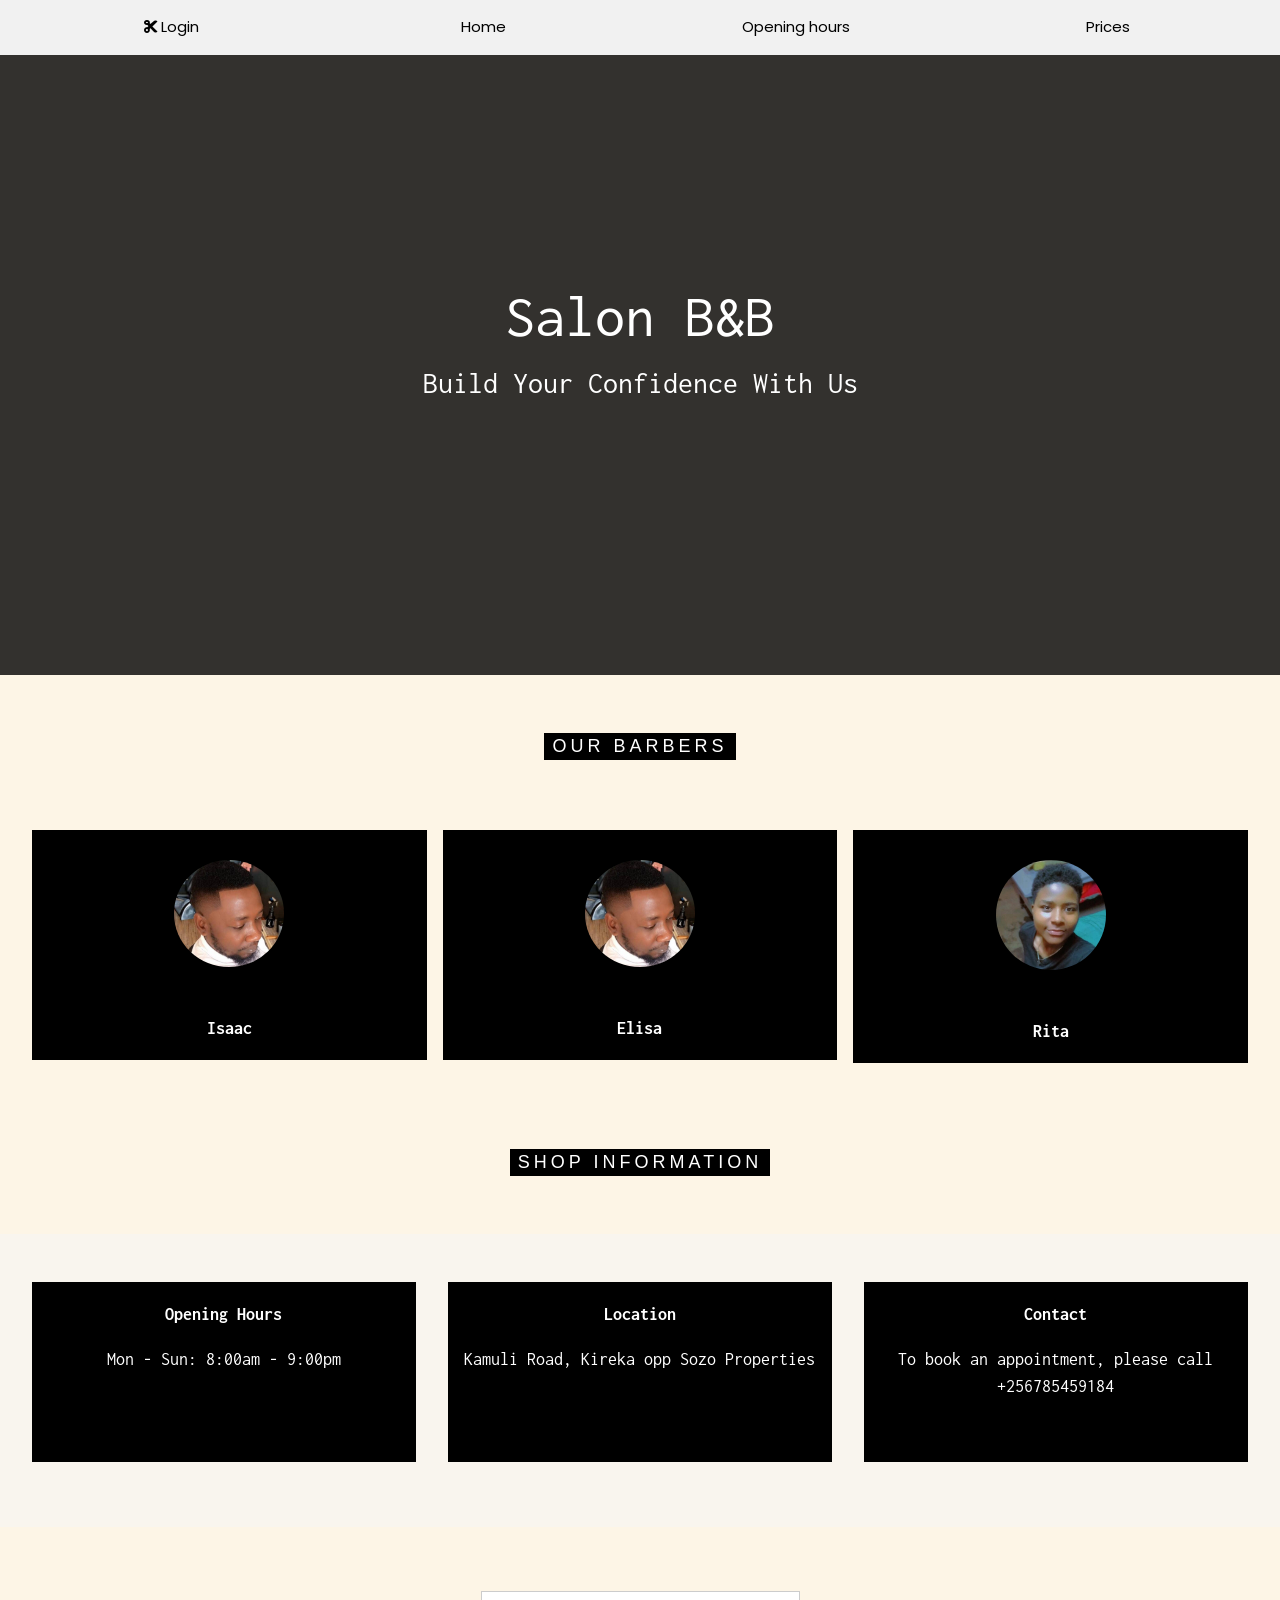
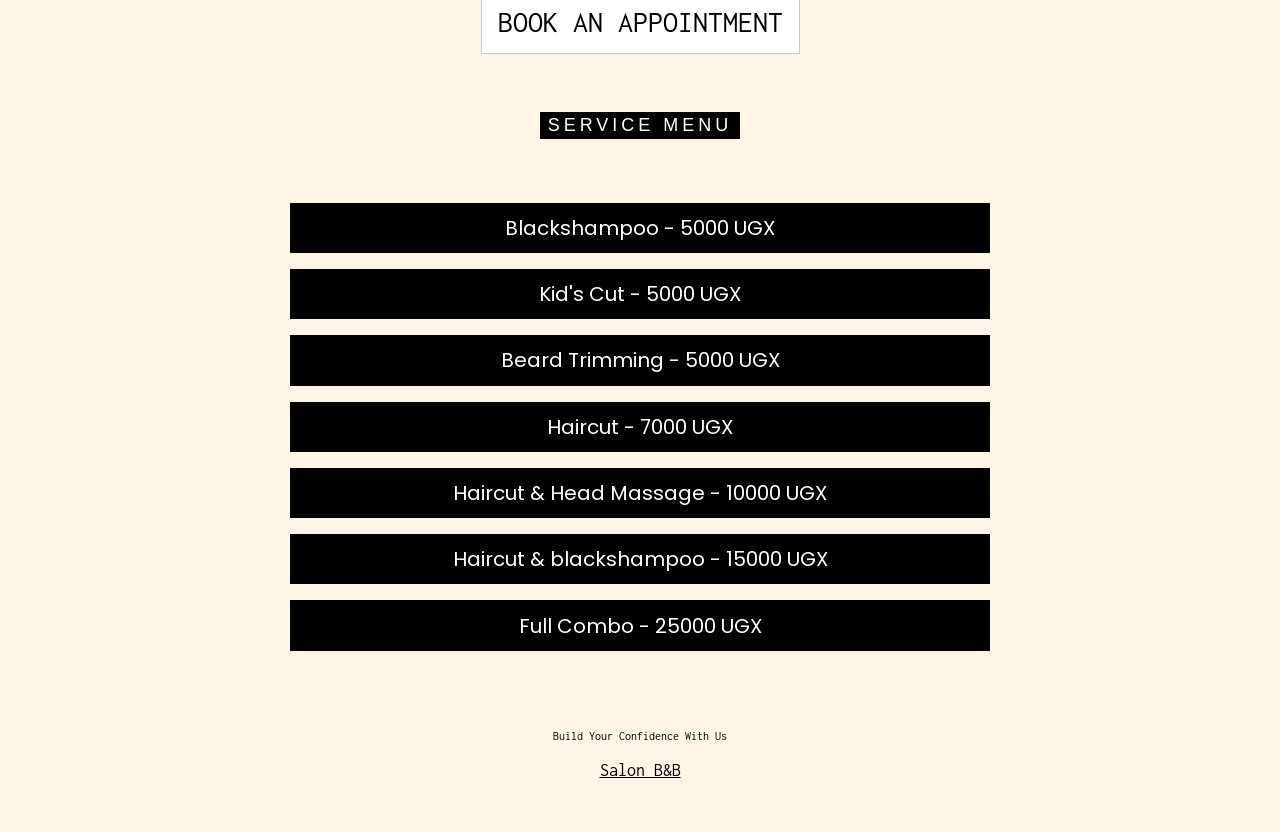
==== index.html @ 562643b0 "ntandikwa" ====
<!DOCTYPE html>
<html lang="en">
    <head>
        <title>Salon b&b</title>
        <meta charset="UTF-8">
        <meta name="viewport" content="width=device-width, initial-scale=1">
        <link rel="stylesheet" href="/css/w3.css">
        <!-- Custom Css -->
        <link rel="stylesheet" href="/css/styles.css">

        <!-- Font Families -->
        <link rel="stylesheet" href="https://fonts.googleapis.com/css?family=Inconsolata">
        <link rel="stylesheet" href="https://fonts.googleapis.com/css?family=Poppins">
        <link rel="stylesheet" href="https://use.fontawesome.com/releases/v5.15.4/css/all.css"
            integrity="sha384-DyZ88mC6Up2uqS4h/KRgHuoeGwBcD4Ng9SiP4dIRy0EXTlnuz47vAwmeGwVChigm" crossorigin="anonymous">
        <link rel="icon" href="./images/icon.png"/>
    </head>
<body class="w3-sand">

    <!-- Navbar Section -->
    <div class="w3-top">
        <div class="w3-row w3-padding w3-light-gray">
            <div class="w3-col s3">
                <a href="login.html" class="w3-button w3-block">
                    <i class="fas fa-cut"></i> Login
                </a>
            </div>
            <div class="w3-col s3">
                <a href="#home" class="w3-button w3-b w3-block">Home</a>
            </div>
            <div class="w3-col s3">
                <a href="#hour-section" class="w3-button w3-b w3-block">Opening hours</a>
            </div>
            <div class="w3-col s3">
                <a href="#price-section" class="w3-button w3-b w3-block">Prices</a>
            </div>
        </div>
    </div>

    <!-- Header with image -->
    <header class="header w3-display-container w3-grayscale-min" id="home">
        <div class="w3-display-middle w3-center">
            <span class="w3-text-white" style="font-size:60px; text-transform: capitalize;">Salon b&b</span>
            <br>
            <span class="w3-text-white" style="font-size:30px; text-transform: capitalize;">Build your confidence with us</span>
        </div>
    </header>

    <!-- Our Barbers Section -->
    <div class="w3-sand w3-large" id="information">
        <h5 class="w3-center w3-padding-48"><span class="w3-tag w3-wide">OUR BARBERS</span></h5>
        <div class="w3-row-padding w3-padding-large">
            <div class="w3-third w3-container w3-margin-bottom w3-hover-grayscale">
                <div class="w3-container w3-center w3-black">
                    <div style=" height:100%; max-width: 170px; margin: 0 auto; padding: 2rem;">
                        <img src="/images/elisa.jpeg" class="w3-circle w3-circle" alt="barber"
                            style="width: 100%; height: 100%;">
                    </div>
                    <p><b>Isaac</b></p>
                </div>
            </div>
            <div class="w3-third w3-container w3-margin-bottom w3-hover-grayscale">
                <div class="w3-container w3-center w3-black">
                    <div class="" style=" height: 100%; max-width: 170px; margin: 0 auto; padding: 2rem;">
                        <img src="/images/elisa.jpeg" class="w3-circle" alt="barber" style="width: 100%; height: 100%;">
                    </div>
                    <p><b>Elisa</b></p>
                </div>
            </div>
            <div class="w3-third w3-container w3-margin-bottom w3-hover-grayscale">
                <div class="w3-container w3-center w3-black">
                    <div class="" style=" height: 100%; max-width: 170px; margin: 0 auto; padding: 2rem;">
                        <img src="/images/rita.jpeg" class="w3-circle" alt="barber" style="width: 100%; height: 100%;">
                    </div>
                    <p><b>Rita</b></p>
                </div>
            </div>
        </div>
    </div>


    <!-- Barber Shop Information Section -->
    <h5 class="w3-center w3-padding-48" id="hour-section"><span class="w3-tag w3-wide">SHOP INFORMATION</span></h5>
    <div class="w3-center">
        <div class="w3-container w3-padding-48 w3-large section-break w3-sand" id="information">
            <div class="w3-third w3-center w3-container w3-margin-bottom">
                <div class="w3-container w3-black" style="height: 180px;">
                    <p><b>Opening Hours</b></p>
                    <p>Mon - Sun: 8:00am - 9:00pm</p>
                </div>
            </div>
            <div class="w3-third w3-center w3-container w3-margin-bottom">
                <div class="w3-container w3-black" style="height: 180px;">
                    <p><b>Location</b></p>
                    <p>Kamuli Road, Kireka opp Sozo Properties</p>
                </div>
            </div>
            <div class="w3-third w3-center w3-container">
                <div class=" w3-container w3-black" style=" height: 180px;">
                    <p><b>Contact</b></p>
                    <p>To book an appointment, please call +256785459184</p>
                </div>
            </div>
        </div>
    </div>

    <!-- Call to Action Button -->
    <div class="call-to-action w3-center w3-padding-top-64">
        <a href="#hour-section" style="font-size:30px;" class="w3-white w3-text-dark w3-btn w3-border">BOOK AN
            APPOINTMENT</a>
    </div>

    <!-- Pricing Section-->
    <div class="w3-container" id="price-section">
        <div class="w3-content w3-center" style="max-width:700px; font-weight: 600;">
            <h5 class="w3-center w3-padding-48"><span class="w3-tag w3-wide">SERVICE MENU</span></h5>
            
            <div class="w3-panel w3-black">
                <h4>Blackshampoo - 5000 UGX</h4>
            </div>

            <div class="w3-panel w3-black">
                <h4>Kid's Cut - 5000 UGX</h4>
            </div>

            <div class="w3-panel w3-black">
                <h4>Beard Trimming - 5000 UGX</h4>
            </div>

            <div class="w3-panel w3-black">
                <h4>Haircut - 7000 UGX </h4>
            </div>

            <div class="w3-panel w3-black">
                <h4>Haircut & Head Massage - 10000 UGX</h4>
            </div>

            <div class="w3-panel w3-black">
                <h4>Haircut & blackshampoo - 15000 UGX</h4>
            </div>

            <div class="w3-panel w3-black">
                <h4>Full Combo - 25000 UGX</h4>
            </div>
        
        </div>
    </div>
    </div>
    <!-- End page content -->

   <!-- Footer. This section contains an ad for W3Schools Spaces. You can leave it to support us. -->
   <footer class="w3-center w3-padding-48 w3-large">
    <p class="w3-small">Build Your Confidence With Us</p>
    <a href="#home" >Salon B&B</a>
    <!-- <a class="w3-button w3-round-xxlarge w3-small w3-light-grey w3-margin-bottom w3-border" href="#home" target="_blank">Salon B&B</a> -->
    <!-- End footer. -->
    </footer>
</body>

</html>
---- css/styles.css ----
body,
html {
  height: 100%;
  font-family: "Inconsolata", sans-serif;
  scroll-behavior: smooth;
}

.header {
  min-height: 75%;
  background: url("https://images.unsplash.com/photo-1588771930296-88c2cb03f386?ixid=MnwxMjA3fDB8MHxwaG90by1wYWdlfHx8fGVufDB8fHx8&ixlib=rb-1.2.1&auto=format&fit=crop&w=836&q=80") no-repeat center center fixed;
  background-color: rgba(0, 0, 0, 0.80);
  background-blend-mode: multiply;
  background-size: cover;
}

.w3-top,
h4 {
  font-family: "Poppins", sans-serif;
}

/* Shop Information section */
.section-break {
  min-height: 100%;
  background: url("https://images.unsplash.com/photo-1621605810052-80936545a850?ixid=MnwxMjA3fDB8MHxwaG90by1wYWdlfHx8fGVufDB8fHx8&ixlib=rb-1.2.1&auto=format&fit=crop&w=767&q=80") no-repeat center center fixed;
  filter: grayscale(50%);
  background-blend-mode: multiply;
  background-size: cover;
}
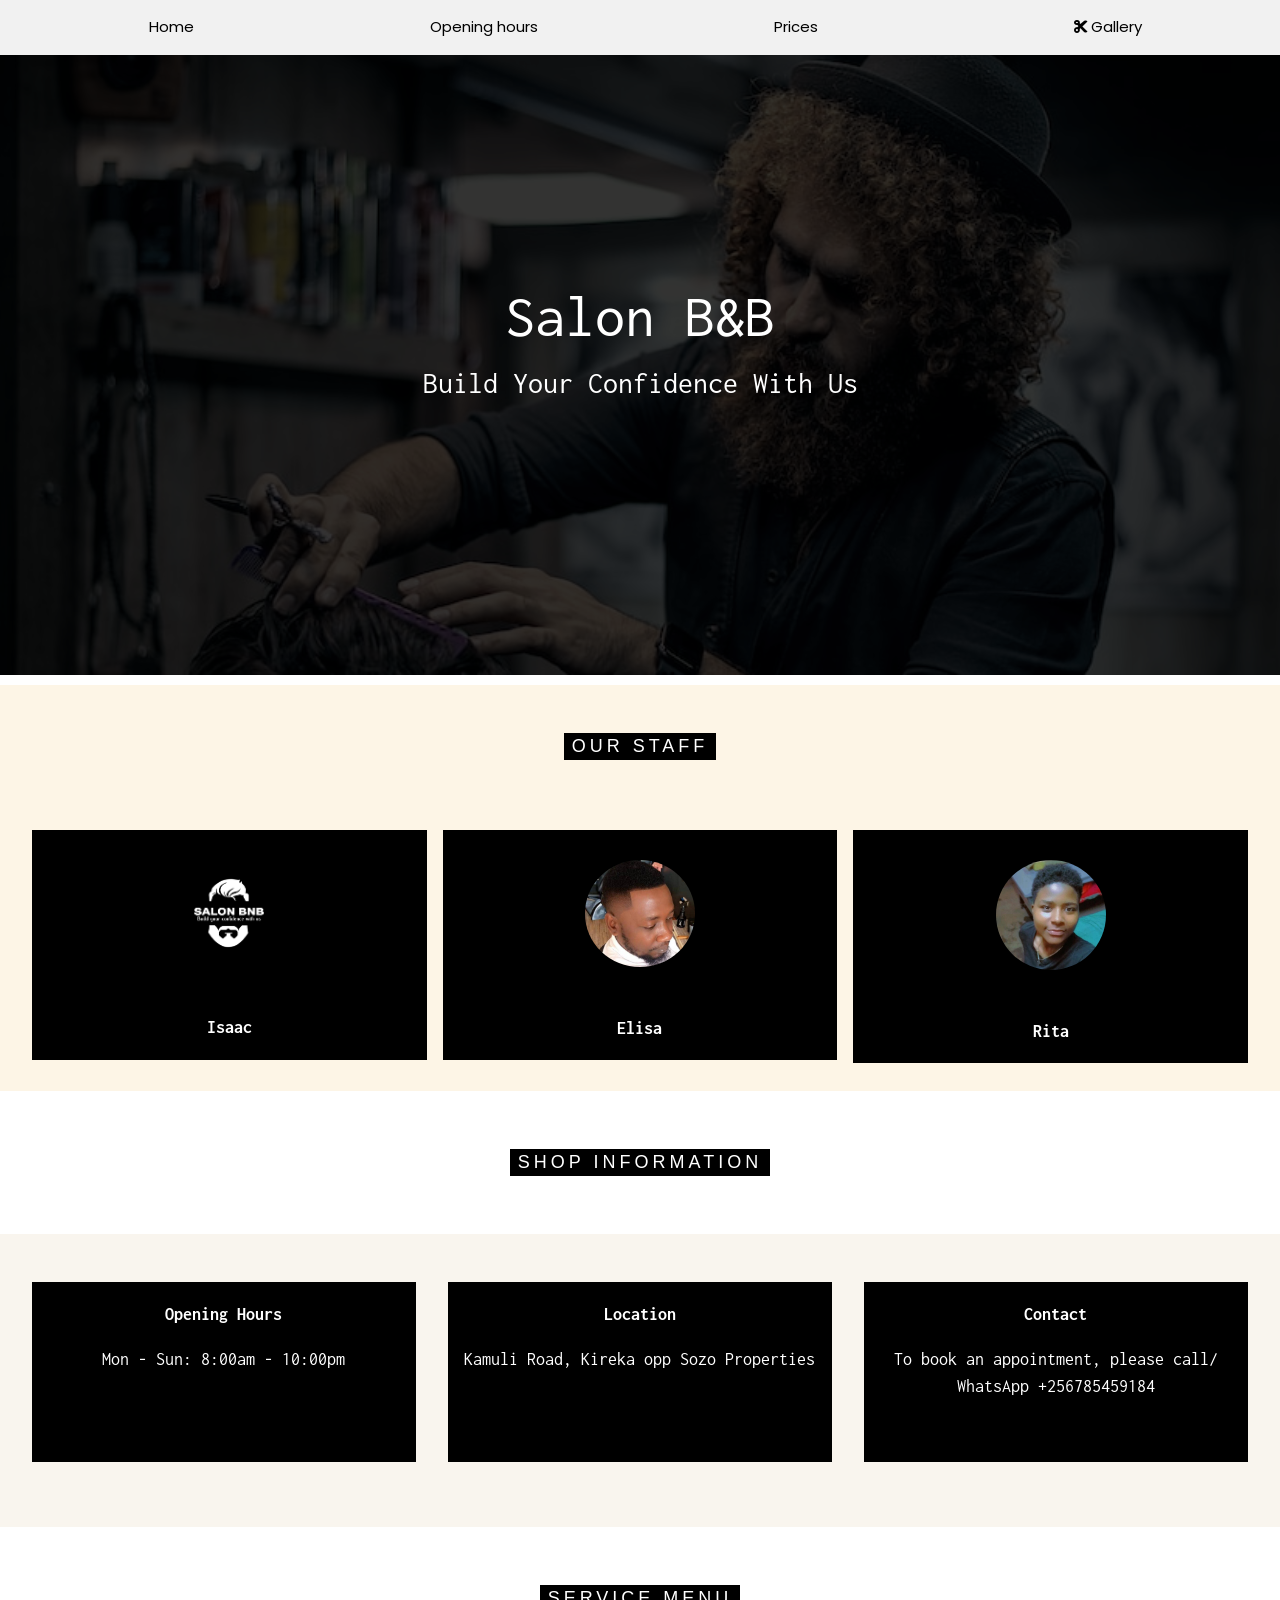
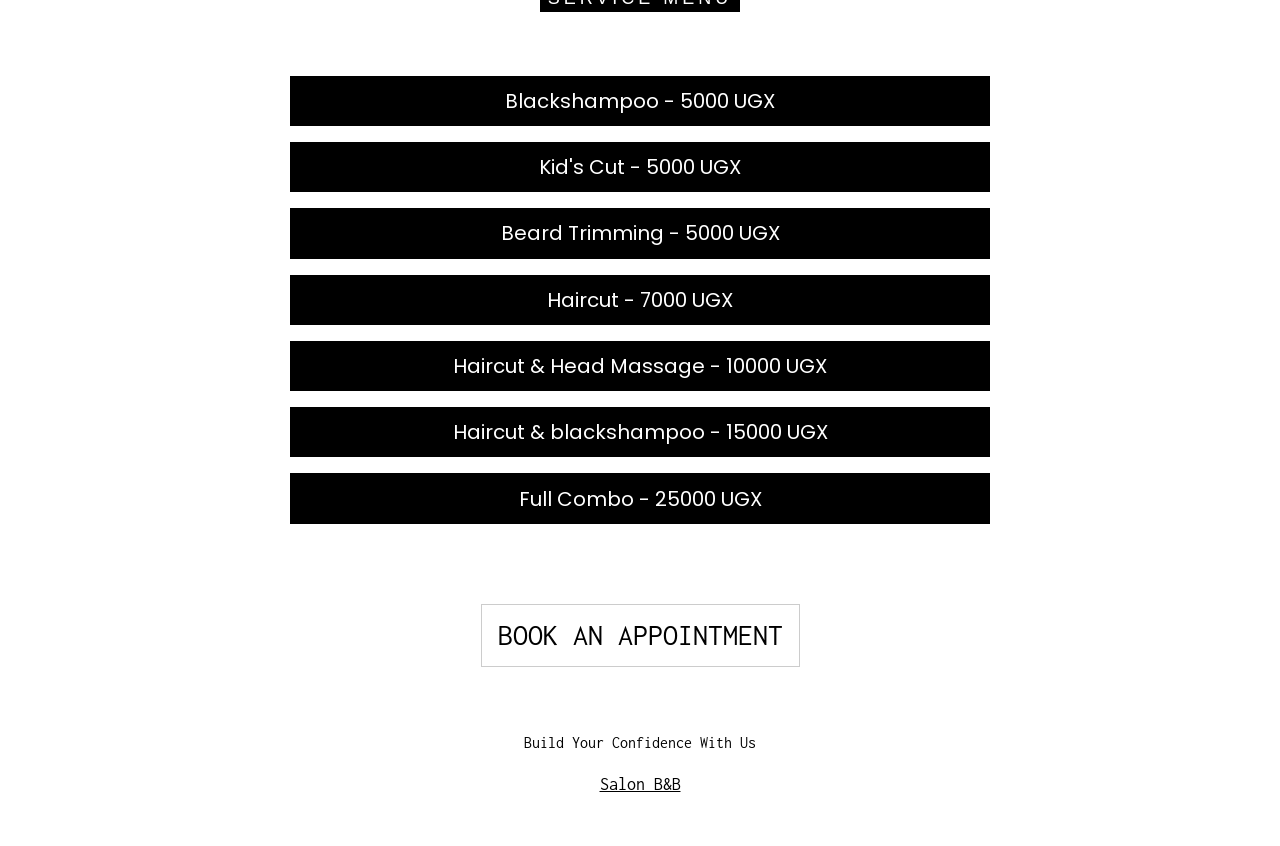
==== commit d6b562e6: "..." ====
--- a/index.html
+++ b/index.html
@@ -4,27 +4,23 @@
         <title>Salon b&b</title>
         <meta charset="UTF-8">
         <meta name="viewport" content="width=device-width, initial-scale=1">
-        <link rel="stylesheet" href="/css/w3.css">
+        <link rel="stylesheet" href="./css/w3.css">
         <!-- Custom Css -->
-        <link rel="stylesheet" href="/css/styles.css">
+        <link rel="stylesheet" href="./css/styles.css">
 
         <!-- Font Families -->
         <link rel="stylesheet" href="https://fonts.googleapis.com/css?family=Inconsolata">
         <link rel="stylesheet" href="https://fonts.googleapis.com/css?family=Poppins">
         <link rel="stylesheet" href="https://use.fontawesome.com/releases/v5.15.4/css/all.css"
             integrity="sha384-DyZ88mC6Up2uqS4h/KRgHuoeGwBcD4Ng9SiP4dIRy0EXTlnuz47vAwmeGwVChigm" crossorigin="anonymous">
-        <link rel="icon" href="./images/icon.png"/>
+        <link rel="icon" href="./images/SALON_BNB_LOGO-02.jpg" class="w3-circle/>
     </head>
 <body class="w3-sand">
 
     <!-- Navbar Section -->
     <div class="w3-top">
         <div class="w3-row w3-padding w3-light-gray">
-            <div class="w3-col s3">
-                <a href="login.html" class="w3-button w3-block">
-                    <i class="fas fa-cut"></i> Login
-                </a>
-            </div>
+            
             <div class="w3-col s3">
                 <a href="#home" class="w3-button w3-b w3-block">Home</a>
             </div>
@@ -33,6 +29,12 @@
             </div>
             <div class="w3-col s3">
                 <a href="#price-section" class="w3-button w3-b w3-block">Prices</a>
+            </div>
+
+            <div class="w3-col s3">
+                <a href="gallery.html" class="w3-button w3-block">
+                    <i class="fas fa-cut"></i> Gallery
+                </a>
             </div>
         </div>
     </div>
@@ -48,12 +50,12 @@
 
     <!-- Our Barbers Section -->
     <div class="w3-sand w3-large" id="information">
-        <h5 class="w3-center w3-padding-48"><span class="w3-tag w3-wide">OUR BARBERS</span></h5>
+        <h5 class="w3-center w3-padding-48"><span class="w3-tag w3-wide">OUR STAFF</span></h5>
         <div class="w3-row-padding w3-padding-large">
             <div class="w3-third w3-container w3-margin-bottom w3-hover-grayscale">
                 <div class="w3-container w3-center w3-black">
                     <div style=" height:100%; max-width: 170px; margin: 0 auto; padding: 2rem;">
-                        <img src="/images/elisa.jpeg" class="w3-circle w3-circle" alt="barber"
+                        <img src="./images/SALON_BNB_LOGO-01.png" alt="barber"
                             style="width: 100%; height: 100%;">
                     </div>
                     <p><b>Isaac</b></p>
@@ -62,7 +64,7 @@
             <div class="w3-third w3-container w3-margin-bottom w3-hover-grayscale">
                 <div class="w3-container w3-center w3-black">
                     <div class="" style=" height: 100%; max-width: 170px; margin: 0 auto; padding: 2rem;">
-                        <img src="/images/elisa.jpeg" class="w3-circle" alt="barber" style="width: 100%; height: 100%;">
+                        <img src="./images/elisa.jpeg" class="w3-circle" alt="barber" style="width: 100%; height: 100%;">
                     </div>
                     <p><b>Elisa</b></p>
                 </div>
@@ -70,7 +72,7 @@
             <div class="w3-third w3-container w3-margin-bottom w3-hover-grayscale">
                 <div class="w3-container w3-center w3-black">
                     <div class="" style=" height: 100%; max-width: 170px; margin: 0 auto; padding: 2rem;">
-                        <img src="/images/rita.jpeg" class="w3-circle" alt="barber" style="width: 100%; height: 100%;">
+                        <img src="./images/rita.jpeg" class="w3-circle" alt="barber" style="width: 100%; height: 100%;">
                     </div>
                     <p><b>Rita</b></p>
                 </div>
@@ -86,7 +88,7 @@
             <div class="w3-third w3-center w3-container w3-margin-bottom">
                 <div class="w3-container w3-black" style="height: 180px;">
                     <p><b>Opening Hours</b></p>
-                    <p>Mon - Sun: 8:00am - 9:00pm</p>
+                    <p>Mon - Sun: 8:00am - 10:00pm</p>
                 </div>
             </div>
             <div class="w3-third w3-center w3-container w3-margin-bottom">
@@ -98,18 +100,11 @@
             <div class="w3-third w3-center w3-container">
                 <div class=" w3-container w3-black" style=" height: 180px;">
                     <p><b>Contact</b></p>
-                    <p>To book an appointment, please call +256785459184</p>
+                    <p>To book an appointment, please call/ WhatsApp +256785459184</p>
                 </div>
             </div>
         </div>
     </div>
-
-    <!-- Call to Action Button -->
-    <div class="call-to-action w3-center w3-padding-top-64">
-        <a href="#hour-section" style="font-size:30px;" class="w3-white w3-text-dark w3-btn w3-border">BOOK AN
-            APPOINTMENT</a>
-    </div>
-
     <!-- Pricing Section-->
     <div class="w3-container" id="price-section">
         <div class="w3-content w3-center" style="max-width:700px; font-weight: 600;">
@@ -146,6 +141,12 @@
         </div>
     </div>
     </div>
+
+     <!-- Call to Action Button -->
+     <div class="call-to-action w3-center w3-padding-top-64">
+        <a href="login.html" style="font-size:30px;" class="w3-white w3-text-dark w3-btn w3-border">BOOK AN
+            APPOINTMENT</a>
+    </div>
     <!-- End page content -->
 
    <!-- Footer. This section contains an ad for W3Schools Spaces. You can leave it to support us. -->
--- a/css/styles.css
+++ b/css/styles.css
@@ -7,7 +7,7 @@
 
 .header {
   min-height: 75%;
-  background: url("https://images.unsplash.com/photo-1588771930296-88c2cb03f386?ixid=MnwxMjA3fDB8MHxwaG90by1wYWdlfHx8fGVufDB8fHx8&ixlib=rb-1.2.1&auto=format&fit=crop&w=836&q=80") no-repeat center center fixed;
+  background: url("../images/barber.png") no-repeat center center fixed;
   background-color: rgba(0, 0, 0, 0.80);
   background-blend-mode: multiply;
   background-size: cover;
@@ -21,7 +21,7 @@
 /* Shop Information section */
 .section-break {
   min-height: 100%;
-  background: url("https://images.unsplash.com/photo-1621605810052-80936545a850?ixid=MnwxMjA3fDB8MHxwaG90by1wYWdlfHx8fGVufDB8fHx8&ixlib=rb-1.2.1&auto=format&fit=crop&w=767&q=80") no-repeat center center fixed;
+  background: url("../images/machines.png") no-repeat center center fixed;
   filter: grayscale(50%);
   background-blend-mode: multiply;
   background-size: cover;
